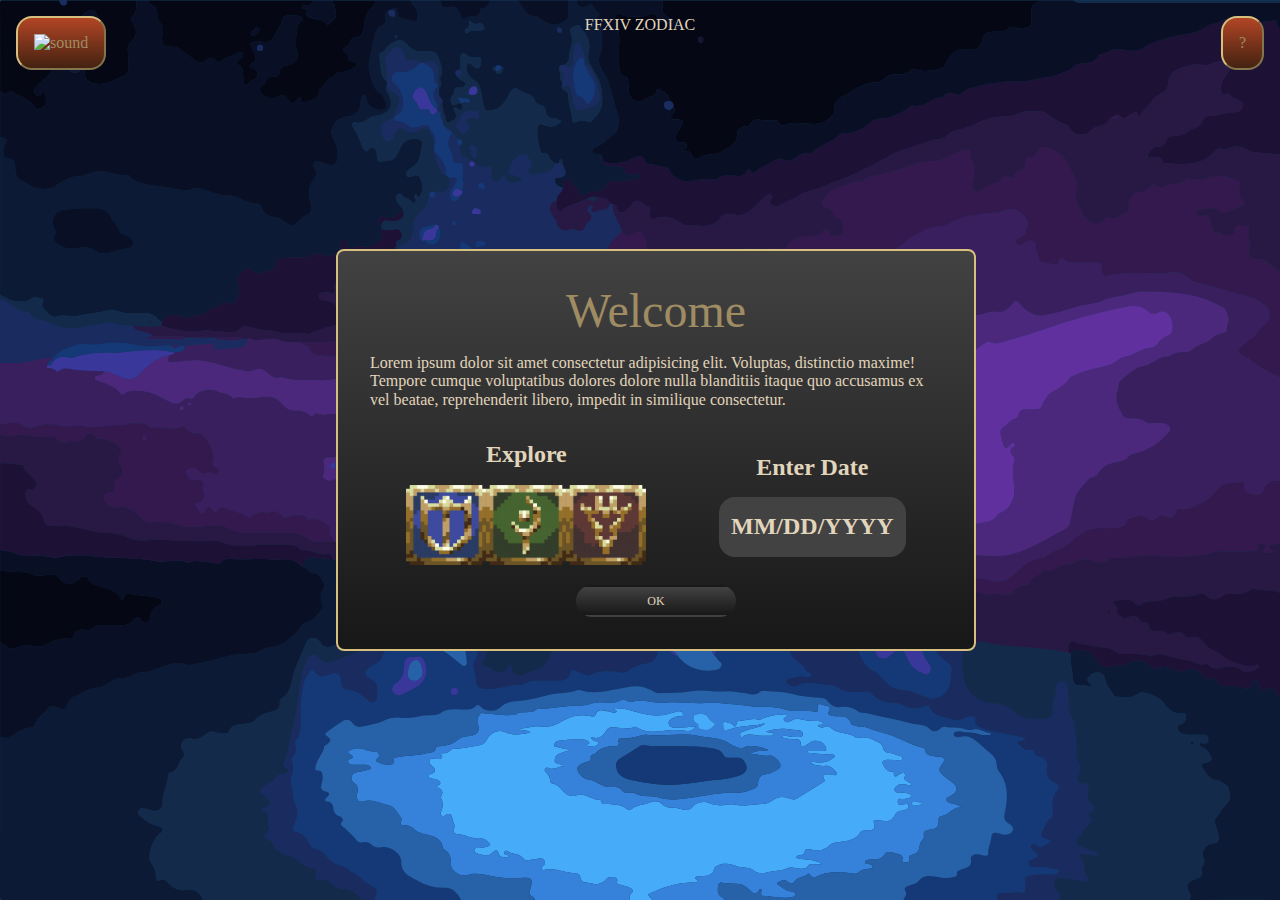
==== zodiac/index.html @ abceef37 "Color Adjustments & Close Button for Info" ====
<!DOCTYPE html>
<html lang="en">
<head>
    <meta charset="UTF-8">
    <meta name="viewport" content="width=device-width, initial-scale=1.0">
    <meta http-equiv="X-UA-Compatible" content="ie=edge">
    <title>FFXIV Zodiac</title>
    <link rel="stylesheet" type="text/css" href="normal.css">
    <link rel="stylesheet" type="text/css" href="style.css">
    <link rel="apple-touch-icon" sizes="57x57" href="/apple-icon-57x57.png">
    <link rel="apple-touch-icon" sizes="60x60" href="/apple-icon-60x60.png">
    <link rel="apple-touch-icon" sizes="72x72" href="/apple-icon-72x72.png">
    <link rel="apple-touch-icon" sizes="76x76" href="/apple-icon-76x76.png">
    <link rel="apple-touch-icon" sizes="114x114" href="/apple-icon-114x114.png">
    <link rel="apple-touch-icon" sizes="120x120" href="/apple-icon-120x120.png">
    <link rel="apple-touch-icon" sizes="144x144" href="/apple-icon-144x144.png">
    <link rel="apple-touch-icon" sizes="152x152" href="/apple-icon-152x152.png">
    <link rel="apple-touch-icon" sizes="180x180" href="/apple-icon-180x180.png">
    <link rel="icon" type="image/png" sizes="192x192"  href="/android-icon-192x192.png">
    <link rel="icon" type="image/png" sizes="32x32" href="/favicon-32x32.png">
    <link rel="icon" type="image/png" sizes="96x96" href="/favicon-96x96.png">
    <link rel="icon" type="image/png" sizes="16x16" href="/favicon-16x16.png">
    <link rel="manifest" href="/manifest.json">
    <meta name="msapplication-TileColor" content="#ffffff">
    <meta name="msapplication-TileImage" content="/ms-icon-144x144.png">
    <meta name="theme-color" content="#ffffff">
</head>
<body>
    <div class="page">
        <div class="top">
            <header class="title">FFXIV ZODIAC</header>
            <!--LOOK AT EXAMPLE FOR CALENDER-->
            <form id="bday_form">
                <div class="calender" hidden>
                    <label for="bday">Enter Your Birthday:</label>
                    <input type="date" name="bday" id="bday" placeholder="MM/DD/YYYY" pattern="\d{1,2}/\d{1,2}/\d{4}" required>
                </div>
                <div class="calender" hidden>
                    <input type="submit" value="Submit">
                </div>
            </form>

        </div>
        <div id="welcome">
            <div class="welcome">
                <header>Welcome</header>
                <p>Lorem ipsum dolor sit amet consectetur adipisicing elit. Voluptas, distinctio maxime! Tempore cumque voluptatibus dolores dolore nulla blanditiis itaque quo accusamus ex vel beatae, reprehenderit libero, impedit in similique consectetur.</p>
                <div class="st_op">
                    <div class="explore_w">
                        <h1>Explore</h1>
                        <ul class="role">
                            <li><img src="pic/pld.png" alt="tank"></li>
                            <li><img src="pic/whm.png" alt="heal"></li>
                            <li><img src="pic/drg.png" alt="dps"></li>
                        </ul>
                    </div>
                    <div class="date_w">
                        <h1>Enter Date</h1>
                        <div class="calender_w">
                            <h2>MM/DD/YYYY</h2>
                        </div>
                    </div>
                </div>
                <button class="help" id="k">OK</button>
            </div>
        </div>
        <button class="help" id="q">?</button>
        <button class="sound"><img src="" alt="sound"></button>
        
        <div id="ex_box" hidden>
            <div id="job">
                <div id="c_b">
                    <button class="b" id="pld_b"><img src="pic/pld.svg" alt="pld"></button>
                    <button class="b" id="war_b"><img src="pic/war.svg" alt="war"></button>
                    <button class="b" id="drk_b"><img src="pic/drk.svg" alt="drk"></button>
                    <button class="b" id="drg_b"><img src="pic/drg.svg" alt="drg"></button>
                    <button class="b" id="dnc_b"><img src="pic/dnc.svg" alt="nin"></button>
                    <button class="b" id="sam_b"><img src="pic/sam.svg" alt="sam"></button>
                    <button class="b" id="blm_b"><img src="pic/blm.svg" alt="blm"></button>
                    <button class="b" id="smn_b"><img src="pic/smn.svg" alt="smn"></button>
                    <button class="b" id="rdm_b"><img src="pic/rdm.svg" alt="rdm"></button>
                    <button class="b" id="whm_b"><img src="pic/whm.svg" alt="whm"></button>
                    <button class="b" id="sch_b"><img src="pic/sch.svg" alt="sch"></button>
                    <button class="b" id="ast_b"><img src="pic/ast.svg" alt="ast"></button>
                </div>
                <div class="mid" id="mid" hidden>
                    <button id="close">X</button>
                    <img id="picture" src="" alt="rdm">
                    <div id="info">
                        <h3 id="name"></h3>
                        <h5 id="c_name"></h5>
                        <h6 id="date"></h6>
                    </div>
                    <!-- <div id="hover" hidden><img src="pic/logo_glow.png" alt="ffxiv_logo"></div> -->
                    <div id="des">
                        <p></p>
                    </div>
                </div>
            </div>
        </div>
    </div>
    <script src="zodi.js"></script>
</body>
</html>
---- zodiac/normal.css ----
/*! normalize.css v8.0.1 | MIT License | github.com/necolas/normalize.css */

/* Document
   ========================================================================== */

/**
 * 1. Correct the line height in all browsers.
 * 2. Prevent adjustments of font size after orientation changes in iOS.
 */

 html {
    line-height: 1.15; /* 1 */
    -webkit-text-size-adjust: 100%; /* 2 */
  }
  
  /* Sections
     ========================================================================== */
  
  /**
   * Remove the margin in all browsers.
   */
  
  body {
    margin: 0;
  }
  
  /**
   * Render the `main` element consistently in IE.
   */
  
  main {
    display: block;
  }
  
  /**
   * Correct the font size and margin on `h1` elements within `section` and
   * `article` contexts in Chrome, Firefox, and Safari.
   */
  
  h1 {
    font-size: 2em;
    margin: 0.67em 0;
  }
  
  /* Grouping content
     ========================================================================== */
  
  /**
   * 1. Add the correct box sizing in Firefox.
   * 2. Show the overflow in Edge and IE.
   */
  
  hr {
    box-sizing: content-box; /* 1 */
    height: 0; /* 1 */
    overflow: visible; /* 2 */
  }
  
  /**
   * 1. Correct the inheritance and scaling of font size in all browsers.
   * 2. Correct the odd `em` font sizing in all browsers.
   */
  
  pre {
    font-family: monospace, monospace; /* 1 */
    font-size: 1em; /* 2 */
  }
  
  /* Text-level semantics
     ========================================================================== */
  
  /**
   * Remove the gray background on active links in IE 10.
   */
  
  a {
    background-color: transparent;
  }
  
  /**
   * 1. Remove the bottom border in Chrome 57-
   * 2. Add the correct text decoration in Chrome, Edge, IE, Opera, and Safari.
   */
  
  abbr[title] {
    border-bottom: none; /* 1 */
    text-decoration: underline; /* 2 */
    text-decoration: underline dotted; /* 2 */
  }
  
  /**
   * Add the correct font weight in Chrome, Edge, and Safari.
   */
  
  b,
  strong {
    font-weight: bolder;
  }
  
  /**
   * 1. Correct the inheritance and scaling of font size in all browsers.
   * 2. Correct the odd `em` font sizing in all browsers.
   */
  
  code,
  kbd,
  samp {
    font-family: monospace, monospace; /* 1 */
    font-size: 1em; /* 2 */
  }
  
  /**
   * Add the correct font size in all browsers.
   */
  
  small {
    font-size: 80%;
  }
  
  /**
   * Prevent `sub` and `sup` elements from affecting the line height in
   * all browsers.
   */
  
  sub,
  sup {
    font-size: 75%;
    line-height: 0;
    position: relative;
    vertical-align: baseline;
  }
  
  sub {
    bottom: -0.25em;
  }
  
  sup {
    top: -0.5em;
  }
  
  /* Embedded content
     ========================================================================== */
  
  /**
   * Remove the border on images inside links in IE 10.
   */
  
  img {
    border-style: none;
  }
  
  /* Forms
     ========================================================================== */
  
  /**
   * 1. Change the font styles in all browsers.
   * 2. Remove the margin in Firefox and Safari.
   */
  
  button,
  input,
  optgroup,
  select,
  textarea {
    font-family: inherit; /* 1 */
    font-size: 100%; /* 1 */
    line-height: 1.15; /* 1 */
    margin: 0; /* 2 */
  }
  
  /**
   * Show the overflow in IE.
   * 1. Show the overflow in Edge.
   */
  
  button,
  input { /* 1 */
    overflow: visible;
  }
  
  /**
   * Remove the inheritance of text transform in Edge, Firefox, and IE.
   * 1. Remove the inheritance of text transform in Firefox.
   */
  
  button,
  select { /* 1 */
    text-transform: none;
  }
  
  /**
   * Correct the inability to style clickable types in iOS and Safari.
   */
  
  button,
  [type="button"],
  [type="reset"],
  [type="submit"] {
    -webkit-appearance: button;
  }
  
  /**
   * Remove the inner border and padding in Firefox.
   */
  
  button::-moz-focus-inner,
  [type="button"]::-moz-focus-inner,
  [type="reset"]::-moz-focus-inner,
  [type="submit"]::-moz-focus-inner {
    border-style: none;
    padding: 0;
  }
  
  /**
   * Restore the focus styles unset by the previous rule.
   */
  
  button:-moz-focusring,
  [type="button"]:-moz-focusring,
  [type="reset"]:-moz-focusring,
  [type="submit"]:-moz-focusring {
    outline: 1px dotted ButtonText;
  }
  
  /**
   * Correct the padding in Firefox.
   */
  
  fieldset {
    padding: 0.35em 0.75em 0.625em;
  }
  
  /**
   * 1. Correct the text wrapping in Edge and IE.
   * 2. Correct the color inheritance from `fieldset` elements in IE.
   * 3. Remove the padding so developers are not caught out when they zero out
   *    `fieldset` elements in all browsers.
   */
  
  legend {
    box-sizing: border-box; /* 1 */
    color: inherit; /* 2 */
    display: table; /* 1 */
    max-width: 100%; /* 1 */
    padding: 0; /* 3 */
    white-space: normal; /* 1 */
  }
  
  /**
   * Add the correct vertical alignment in Chrome, Firefox, and Opera.
   */
  
  progress {
    vertical-align: baseline;
  }
  
  /**
   * Remove the default vertical scrollbar in IE 10+.
   */
  
  textarea {
    overflow: auto;
  }
  
  /**
   * 1. Add the correct box sizing in IE 10.
   * 2. Remove the padding in IE 10.
   */
  
  [type="checkbox"],
  [type="radio"] {
    box-sizing: border-box; /* 1 */
    padding: 0; /* 2 */
  }
  
  /**
   * Correct the cursor style of increment and decrement buttons in Chrome.
   */
  
  [type="number"]::-webkit-inner-spin-button,
  [type="number"]::-webkit-outer-spin-button {
    height: auto;
  }
  
  /**
   * 1. Correct the odd appearance in Chrome and Safari.
   * 2. Correct the outline style in Safari.
   */
  
  [type="search"] {
    -webkit-appearance: textfield; /* 1 */
    outline-offset: -2px; /* 2 */
  }
  
  /**
   * Remove the inner padding in Chrome and Safari on macOS.
   */
  
  [type="search"]::-webkit-search-decoration {
    -webkit-appearance: none;
  }
  
  /**
   * 1. Correct the inability to style clickable types in iOS and Safari.
   * 2. Change font properties to `inherit` in Safari.
   */
  
  ::-webkit-file-upload-button {
    -webkit-appearance: button; /* 1 */
    font: inherit; /* 2 */
  }
  
  /* Interactive
     ========================================================================== */
  
  /*
   * Add the correct display in Edge, IE 10+, and Firefox.
   */
  
  details {
    display: block;
  }
  
  /*
   * Add the correct display in all browsers.
   */
  
  summary {
    display: list-item;
  }
  
  /* Misc
     ========================================================================== */
  
  /**
   * Add the correct display in IE 10+.
   */
  
  template {
    display: none;
  }
  
  /**
   * Add the correct display in IE 10.
   */
  
  [hidden] {
    display: none;
  }
---- zodiac/style.css ----
@import "normal.css";

:root{
    --background-c: #153958; /*background color*/
    --text-c: #e1d5bb; /*text color*/
    --text-c2:#3e3e3e;
    --border-c-1: #d7c07e; /*border color*/
    --border-c-2: #9f8c62;
    --grey-grad-1: #434243; /*gradient colors*/
    --grey-grad-2: #171717; 
    --button-light:#b24525; /*button color*/
    --button-dark:#442211;
    --quest-light:#e7dfd6;
    --quest-dark:#a39e98;
}

html{
    font-size:100%;
    box-sizing: border-box;
}

[hidden] {
    display:none !important;
}

*,
*:before,
*:after {
	box-sizing: inherit;
}

body{
    background-color: var(--background-c);
    background-image: url("pic/background.svg");
    background-repeat:no-repeat;
    background-size: cover;
    font-size: 100%;
    color:var(--text-c);
}
ul{
    list-style-type: none;
    padding: 0;
    margin: 0;
}

.page{
    display: flex;
    justify-content: center;
    align-items: center;
    height: 100vh;
    width: 100vw;
}

.top{
    padding:0;
    position: absolute;
    top:1rem;
    align-self: center;
}
.top header{text-align: center;}
.top #calender{padding: 1rem 0;}

.welcome{
    z-index: 10;
    width:50%;
    background-image: linear-gradient(var(--grey-grad-1),var(--grey-grad-2));
    border: solid 2px var(--border-c-1);
    border-radius: .5rem;
    padding: 2rem;
    margin: 1rem;

    position: relative;
    left:25%;
    
    display: flex;
    justify-content: center;
    flex-direction: column;
    align-content: center;
}

.welcome header{
    text-align: center;
    font-size: 300%;
    color: var(--border-c-2);
}

.st_op{
    display: flex;
    justify-content: space-around;
    align-items: center;
    flex-wrap: wrap;
}

h1{
    text-align: center;
    font-size: 150%;
}

.role{

    display: flex;
    align-items: center;
    flex-direction: row;
    justify-content: space-around;
}

.role li img{
    width: 5rem;
}

.calender_w{
    padding: .25rem .75rem;
    border-radius: 1rem;
    background-color: var(--grey-grad-1);
}
.calender_w h2{
    margin: .75rem 0;
}
button:hover{cursor:grab;}

#q, .sound{
    background-image: linear-gradient(var(--button-light),var(--button-dark));
    border-radius: 1rem;
    border-color: var(--border-c-1);
    color: var(--border-c-2);
    padding: 1rem;
    text-align: center;
    text-decoration: none;
    font-size: 1rem;
  }

#q, .sound{position: absolute; top:1rem;}
#q{right:1rem;}
.sound{left:1rem;}

#k{
    width: 10rem;
    height: 2rem;
    align-self: center;
    border-color: transparent;
    border-radius: 1.75rem;
    padding:.5rem;
    margin-top: 1rem;
    font-size: .75rem;
    color: var(--text-c);
    background-image: linear-gradient(var(--grey-grad-1),var(--grey-grad-2));
}

#bday_form{
    display: flex;
    flex-direction: row;
    padding-top: 1rem;
}

#c_b button{
    background-color: transparent;
    border:0;
}

.b img{
    width:7rem;
}

#info img{
    max-width: 6rem;
}

/*grid for the jobs listing*/

#info{
    text-align: center;
}
#hover img{width: 8rem;}

.mid img{
    height: 9rem;
    padding-top: 1rem;
}

#des{width: 60ch;}

#mid{
    display: flex;
    flex-flow: column wrap;

    width:65%;
    height: 65%;

    justify-content: start;
    align-items: center;

    position: absolute; 
    left: 0; 
    right: 0; 
    top:0;
    bottom:0;
    margin: auto;

    font-size: .70rem;
    background-color: var(--quest-light);
    border-radius: 1rem;
    box-shadow: inset 0 0 7pt 5pt var(--quest-dark);
    border: ridge 5px var(--border-c-1);
    color: var(--text-c2);
}

#close{
    position: absolute;
    right: .5rem; 
    top:.5rem;
    margin: auto;
    z-index: 20;
    background-color: transparent;
    border-color:transparent;
    color:  var(--border-c-2);
    font-weight: bolder;
}

h3{margin-bottom: .5rem;}
h6{margin: 0rem; padding-bottom: .5rem;}
h5{margin: .5rem;}


#pld_b{grid-area:pld;}
#war_b{grid-area:war;}
#drk_b{grid-area:drk;}
#drg_b{grid-area:drg;}
#dnc_b{grid-area:dnc;}
#sam_b{grid-area:sam;}
#blm_b{grid-area:blm;}
#smn_b{grid-area:smn;}
#rdm_b{grid-area:rdm;}
#whm_b{grid-area:whm;}
#sch_b{grid-area:sch;}
#ast_b{grid-area:ast;}

#c_b{
    display: grid;
    grid-template-columns: repeat(5, 6rem);
    grid-template-rows: repeat(5,6rem);
    justify-content: center;
    align-items: center;

    grid-template-areas: 
    ". sam rdm smn ."
    "war . . . pld"
    "ast . . . blm"
    "dnc . . . drk"
    ". sch whm drg ."
    ;
    gap:2rem;

    position: relative;
    right:1rem;
}

#job{
    position: relative;
    top:2.5rem;
}

@media screen and (min-width: 85rem){
    #c_b{gap:5rem;}
    #mid{font-size: 1rem;}
    #des{width: 55ch;}
}

@media screen and (min-width: 115rem){
#c_b{gap:7.5rem;}
#mid{font-size: 1.25rem;}
}
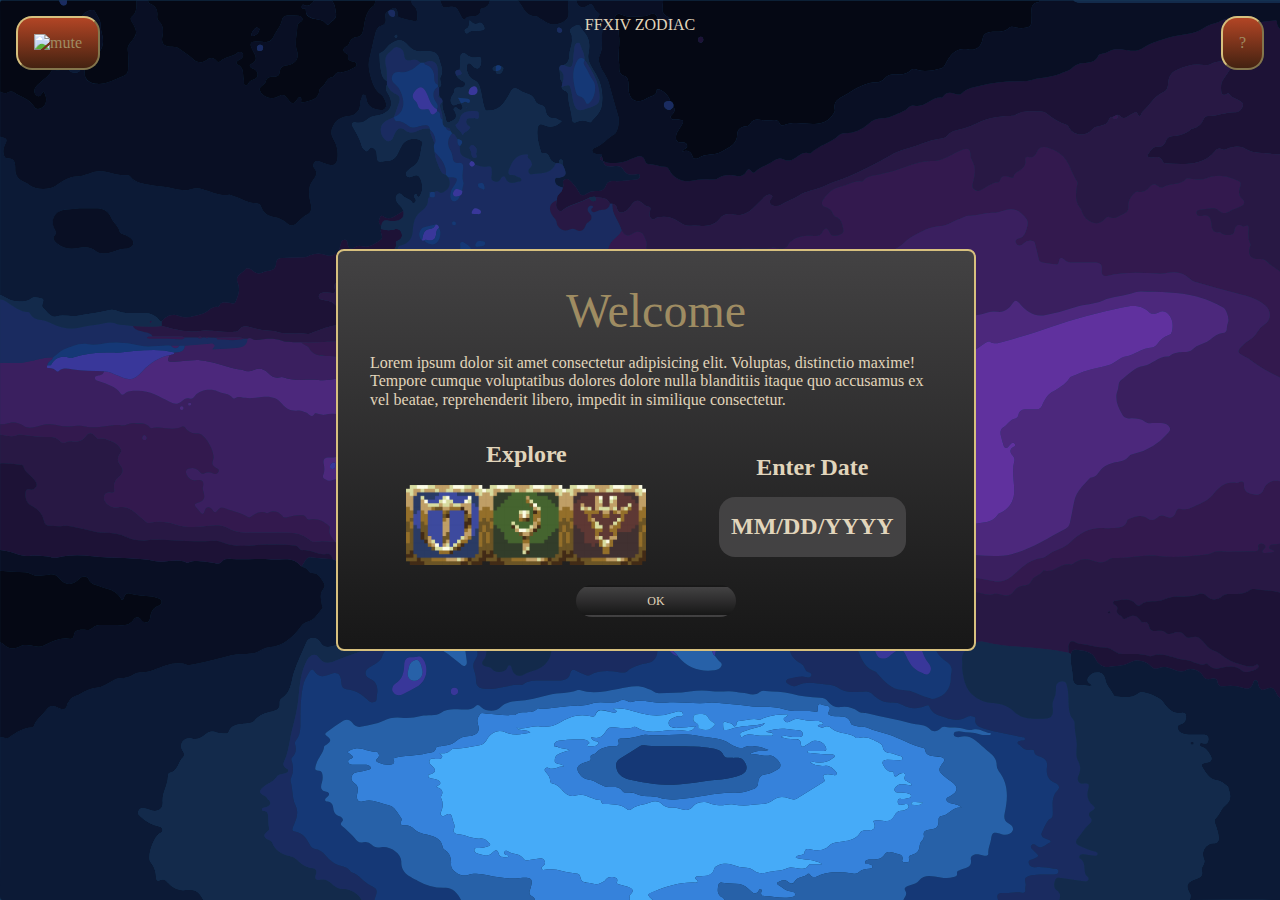
==== commit 8b4a4264: "sound works" ====
--- a/zodiac/index.html
+++ b/zodiac/index.html
@@ -65,7 +65,7 @@
             </div>
         </div>
         <button class="help" id="q">?</button>
-        <button class="sound"><img src="" alt="sound"></button>
+        <button class="sound"><img src="" alt="mute"></button>
         
         <div id="ex_box" hidden>
             <div id="job">
@@ -99,6 +99,7 @@
             </div>
         </div>
     </div>
+    <audio id="speaker"></audio>
     <script src="zodi.js"></script>
 </body>
 </html>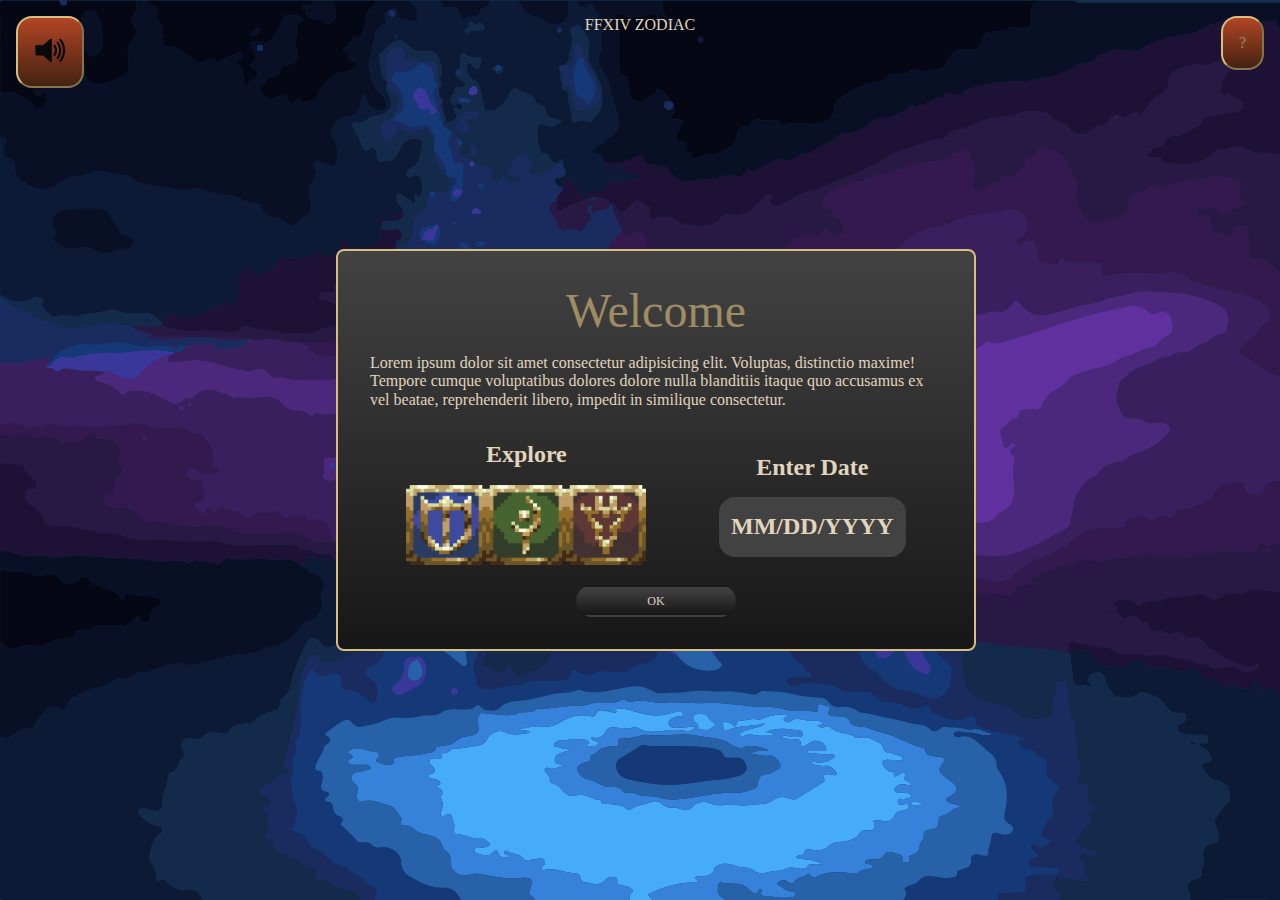
==== commit 915f9b76: "Mute button works" ====
--- a/zodiac/index.html
+++ b/zodiac/index.html
@@ -29,7 +29,6 @@
     <div class="page">
         <div class="top">
             <header class="title">FFXIV ZODIAC</header>
-            <!--LOOK AT EXAMPLE FOR CALENDER-->
             <form id="bday_form">
                 <div class="calender" hidden>
                     <label for="bday">Enter Your Birthday:</label>
@@ -65,7 +64,7 @@
             </div>
         </div>
         <button class="help" id="q">?</button>
-        <button class="sound"><img src="" alt="mute"></button>
+        <button class="sound" id="mute"><img src="pic/on.png" alt="on" id="on"><img src="pic/off.png" alt="off" id="off" hidden></button>
         
         <div id="ex_box" hidden>
             <div id="job">
@@ -99,7 +98,8 @@
             </div>
         </div>
     </div>
-    <audio id="speaker"></audio>
+    <audio id="speaker" src="audio/FFXIV_Start_Game.mp3"></audio>
+    <audio id="speaks" src=""></audio>
     <script src="zodi.js"></script>
 </body>
 </html>--- a/zodiac/style.css
+++ b/zodiac/style.css
@@ -132,6 +132,9 @@
 #q, .sound{position: absolute; top:1rem;}
 #q{right:1rem;}
 .sound{left:1rem;}
+#mute img{
+    width:2rem;
+}
 
 #k{
     width: 10rem;
@@ -173,11 +176,11 @@
 #hover img{width: 8rem;}
 
 .mid img{
-    height: 9rem;
+    height: 8rem;
     padding-top: 1rem;
 }
 
-#des{width: 60ch;}
+#des{width: 65ch; padding: .25rem .5rem;}
 
 #mid{
     display: flex;
@@ -248,7 +251,8 @@
     "dnc . . . drk"
     ". sch whm drg ."
     ;
-    gap:2rem;
+    grid-row-gap: 1rem;
+    grid-column-gap: 2rem;
 
     position: relative;
     right:1rem;
@@ -259,13 +263,13 @@
     top:2.5rem;
 }
 
-@media screen and (min-width: 85rem){
-    #c_b{gap:5rem;}
+@media screen and (min-width: 87.5rem){
+    #c_b{grid-row-gap: 4rem; grid-column-gap: 5rem;}
     #mid{font-size: 1rem;}
     #des{width: 55ch;}
 }
 
 @media screen and (min-width: 115rem){
-#c_b{gap:7.5rem;}
+#c_b{grid-row-gap: 6rem; grid-column-gap: 7rem;}
 #mid{font-size: 1.25rem;}
 }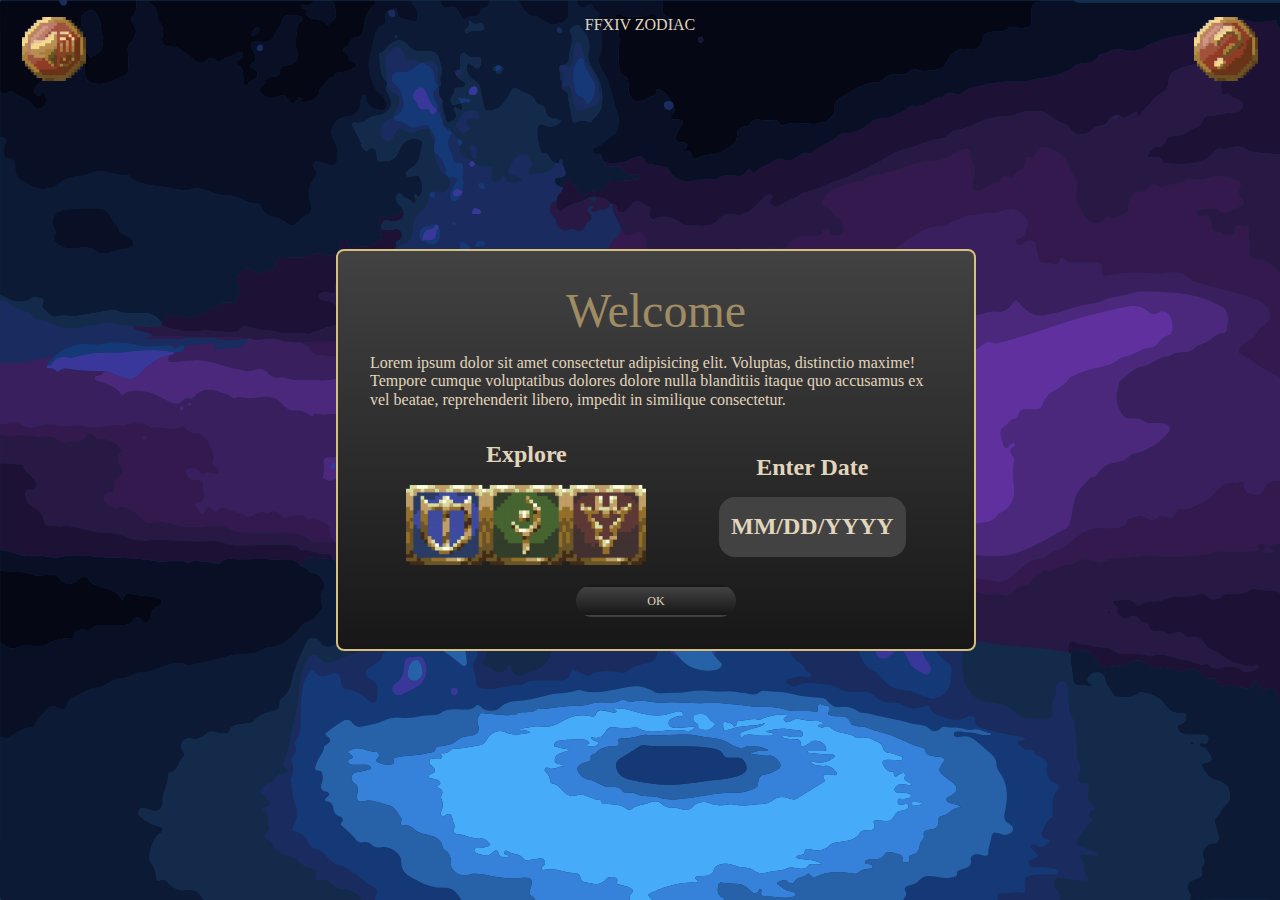
==== commit 2c247e87: "Updated rdm sound & graphics" ====
--- a/zodiac/index.html
+++ b/zodiac/index.html
@@ -38,8 +38,8 @@
                     <input type="submit" value="Submit">
                 </div>
             </form>
-
         </div>
+        <div id="hover" hidden><img src="pic/logo_glow.png" alt="ffxiv_logo"></div>
         <div id="welcome">
             <div class="welcome">
                 <header>Welcome</header>
@@ -63,8 +63,8 @@
                 <button class="help" id="k">OK</button>
             </div>
         </div>
-        <button class="help" id="q">?</button>
-        <button class="sound" id="mute"><img src="pic/on.png" alt="on" id="on"><img src="pic/off.png" alt="off" id="off" hidden></button>
+        <button class="help" id="q"><img src="pic/help.png" alt="help" id="help"></button>
+        <button class="sound" id="mute"><img src="pic/on.png" alt="sound toggle" id="on"><img src="pic/off.png" alt="off" id="off" hidden></button>
         
         <div id="ex_box" hidden>
             <div id="job">
@@ -82,6 +82,7 @@
                     <button class="b" id="sch_b"><img src="pic/sch.svg" alt="sch"></button>
                     <button class="b" id="ast_b"><img src="pic/ast.svg" alt="ast"></button>
                 </div>
+                
                 <div class="mid" id="mid" hidden>
                     <button id="close">X</button>
                     <img id="picture" src="" alt="rdm">
@@ -90,7 +91,7 @@
                         <h5 id="c_name"></h5>
                         <h6 id="date"></h6>
                     </div>
-                    <!-- <div id="hover" hidden><img src="pic/logo_glow.png" alt="ffxiv_logo"></div> -->
+                    
                     <div id="des">
                         <p></p>
                     </div>
--- a/zodiac/style.css
+++ b/zodiac/style.css
@@ -118,22 +118,11 @@
 }
 button:hover{cursor:grab;}
 
-#q, .sound{
-    background-image: linear-gradient(var(--button-light),var(--button-dark));
-    border-radius: 1rem;
-    border-color: var(--border-c-1);
-    color: var(--border-c-2);
-    padding: 1rem;
-    text-align: center;
-    text-decoration: none;
-    font-size: 1rem;
-  }
-
 #q, .sound{position: absolute; top:1rem;}
 #q{right:1rem;}
 .sound{left:1rem;}
-#mute img{
-    width:2rem;
+#mute img, #q img{
+    width:4rem; 
 }
 
 #k{
@@ -155,7 +144,7 @@
     padding-top: 1rem;
 }
 
-#c_b button{
+#c_b button, #mute, #q{
     background-color: transparent;
     border:0;
 }
@@ -223,6 +212,15 @@
 h6{margin: 0rem; padding-bottom: .5rem;}
 h5{margin: .5rem;}
 
+#hover{
+    margin: auto;
+    position: absolute;
+    left: auto; 
+    right: auto; 
+    top:auto;
+    bottom:auto;
+    z-index: -10;
+}
 
 #pld_b{grid-area:pld;}
 #war_b{grid-area:war;}
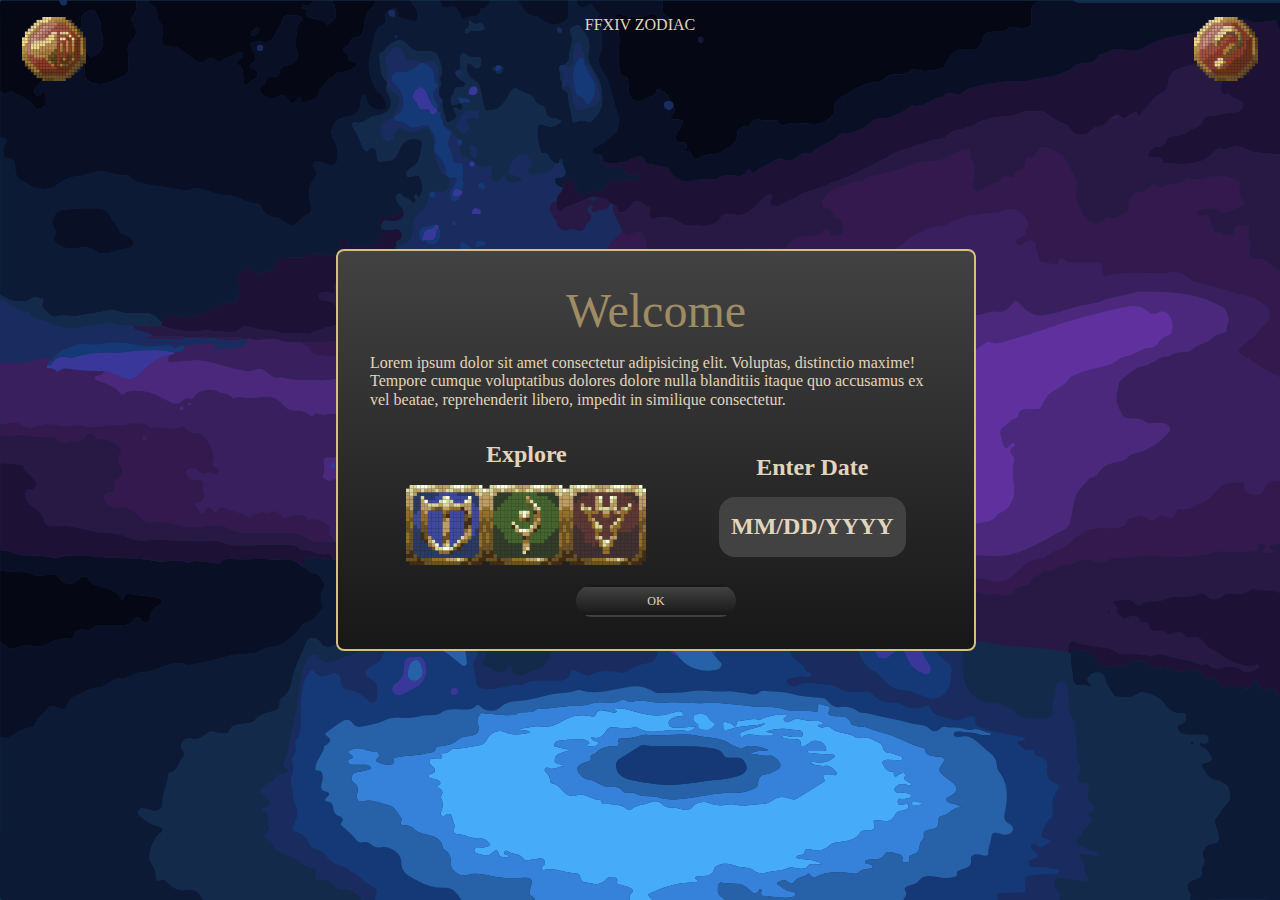
==== commit 9a18a561: "Removed PNG and Update some graphics" ====
--- a/zodiac/index.html
+++ b/zodiac/index.html
@@ -39,7 +39,7 @@
                 </div>
             </form>
         </div>
-        <div id="hover" hidden><img src="pic/logo_glow.png" alt="ffxiv_logo"></div>
+        <div id="hover" hidden><img src="pic/logo.svg" alt="ffxiv_logo"></div>
         <div id="welcome">
             <div class="welcome">
                 <header>Welcome</header>
@@ -48,9 +48,9 @@
                     <div class="explore_w">
                         <h1>Explore</h1>
                         <ul class="role">
-                            <li><img src="pic/pld.png" alt="tank"></li>
-                            <li><img src="pic/whm.png" alt="heal"></li>
-                            <li><img src="pic/drg.png" alt="dps"></li>
+                            <li><img src="pic/pld.svg" alt="tank"></li>
+                            <li><img src="pic/whm.svg" alt="heal"></li>
+                            <li><img src="pic/drg.svg" alt="dps"></li>
                         </ul>
                     </div>
                     <div class="date_w">
@@ -63,8 +63,8 @@
                 <button class="help" id="k">OK</button>
             </div>
         </div>
-        <button class="help" id="q"><img src="pic/help.png" alt="help" id="help"></button>
-        <button class="sound" id="mute"><img src="pic/on.png" alt="sound toggle" id="on"><img src="pic/off.png" alt="off" id="off" hidden></button>
+        <button class="help" id="q"><img src="pic/help.svg" alt="help" id="help"></button>
+        <button class="sound" id="mute"><img src="pic/on.svg" alt="sound toggle" id="on"><img src="pic/off.svg" alt="off" id="off" hidden></button>
         
         <div id="ex_box" hidden>
             <div id="job">
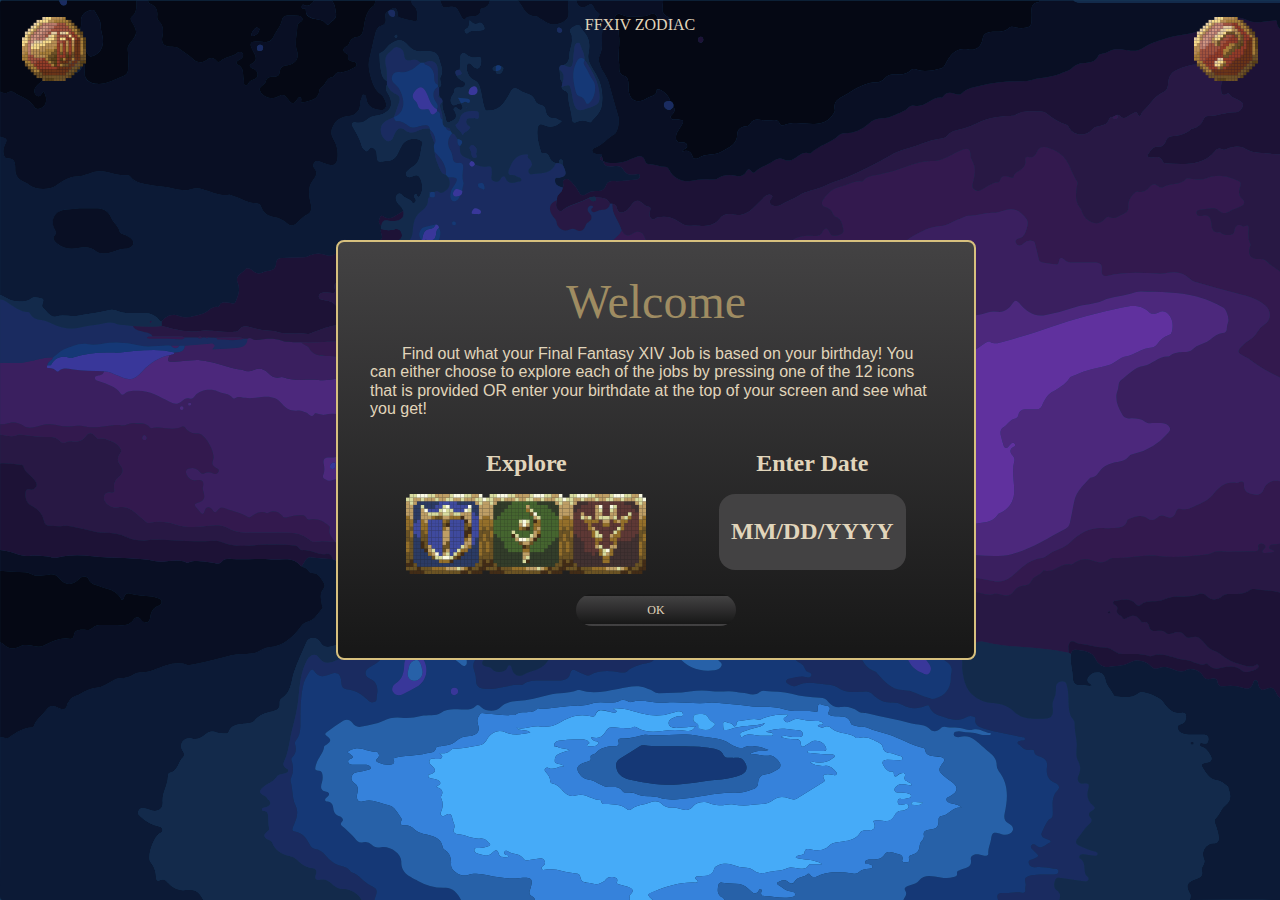
==== commit 680e4ea4: "Added Summary and cleaned up design" ====
--- a/zodiac/index.html
+++ b/zodiac/index.html
@@ -43,7 +43,7 @@
         <div id="welcome">
             <div class="welcome">
                 <header>Welcome</header>
-                <p>Lorem ipsum dolor sit amet consectetur adipisicing elit. Voluptas, distinctio maxime! Tempore cumque voluptatibus dolores dolore nulla blanditiis itaque quo accusamus ex vel beatae, reprehenderit libero, impedit in similique consectetur.</p>
+                <p>Find out what your Final Fantasy XIV Job is based on your birthday! You can either choose to explore each of the jobs by pressing one of the 12 icons that is provided OR enter your birthdate at the top of your screen and see what you get!</p>
                 <div class="st_op">
                     <div class="explore_w">
                         <h1>Explore</h1>
@@ -91,10 +91,7 @@
                         <h5 id="c_name"></h5>
                         <h6 id="date"></h6>
                     </div>
-                    
-                    <div id="des">
-                        <p></p>
-                    </div>
+                    <p id="des"></p>
                 </div>
             </div>
         </div>
--- a/zodiac/style.css
+++ b/zodiac/style.css
@@ -29,6 +29,15 @@
 	box-sizing: inherit;
 }
 
+p{
+    font-family: Verdana, Geneva, Tahoma, sans-serif;
+    text-indent: 2rem; 
+}
+
+h1,h2,h3,h4,h5,h6{
+    font-family: Georgia, 'Times New Roman', Times, serif;
+}
+
 body{
     background-color: var(--background-c);
     background-image: url("pic/background.svg");
@@ -87,9 +96,10 @@
 .st_op{
     display: flex;
     justify-content: space-around;
-    align-items: center;
+    align-items: flex-start;
     flex-wrap: wrap;
 }
+
 
 h1{
     text-align: center;
@@ -108,8 +118,9 @@
     width: 5rem;
 }
 
+
 .calender_w{
-    padding: .25rem .75rem;
+    padding: .75rem .75rem;
     border-radius: 1rem;
     background-color: var(--grey-grad-1);
 }
@@ -165,11 +176,17 @@
 #hover img{width: 8rem;}
 
 .mid img{
-    height: 8rem;
-    padding-top: 1rem;
-}
-
-#des{width: 65ch; padding: .25rem .5rem;}
+    height: 7rem;
+    padding-top: .5rem;
+}
+
+#des{
+    width: 57ch; 
+    padding: .25rem .75rem;
+    margin: 0;
+    font-size: .65rem;
+    line-height: 1.15;
+}
 
 #mid{
     display: flex;
@@ -188,7 +205,7 @@
     bottom:0;
     margin: auto;
 
-    font-size: .70rem;
+    font-size: .75rem;
     background-color: var(--quest-light);
     border-radius: 1rem;
     box-shadow: inset 0 0 7pt 5pt var(--quest-dark);
@@ -263,11 +280,10 @@
 
 @media screen and (min-width: 87.5rem){
     #c_b{grid-row-gap: 4rem; grid-column-gap: 5rem;}
-    #mid{font-size: 1rem;}
-    #des{width: 55ch;}
+    #des{font-size: .75rem; line-height: 1.45;}
 }
 
 @media screen and (min-width: 115rem){
-#c_b{grid-row-gap: 6rem; grid-column-gap: 7rem;}
-#mid{font-size: 1.25rem;}
-}+    #c_b{grid-row-gap: 5rem; grid-column-gap: 6rem;}
+    #des{line-height: 1.5;}
+}
